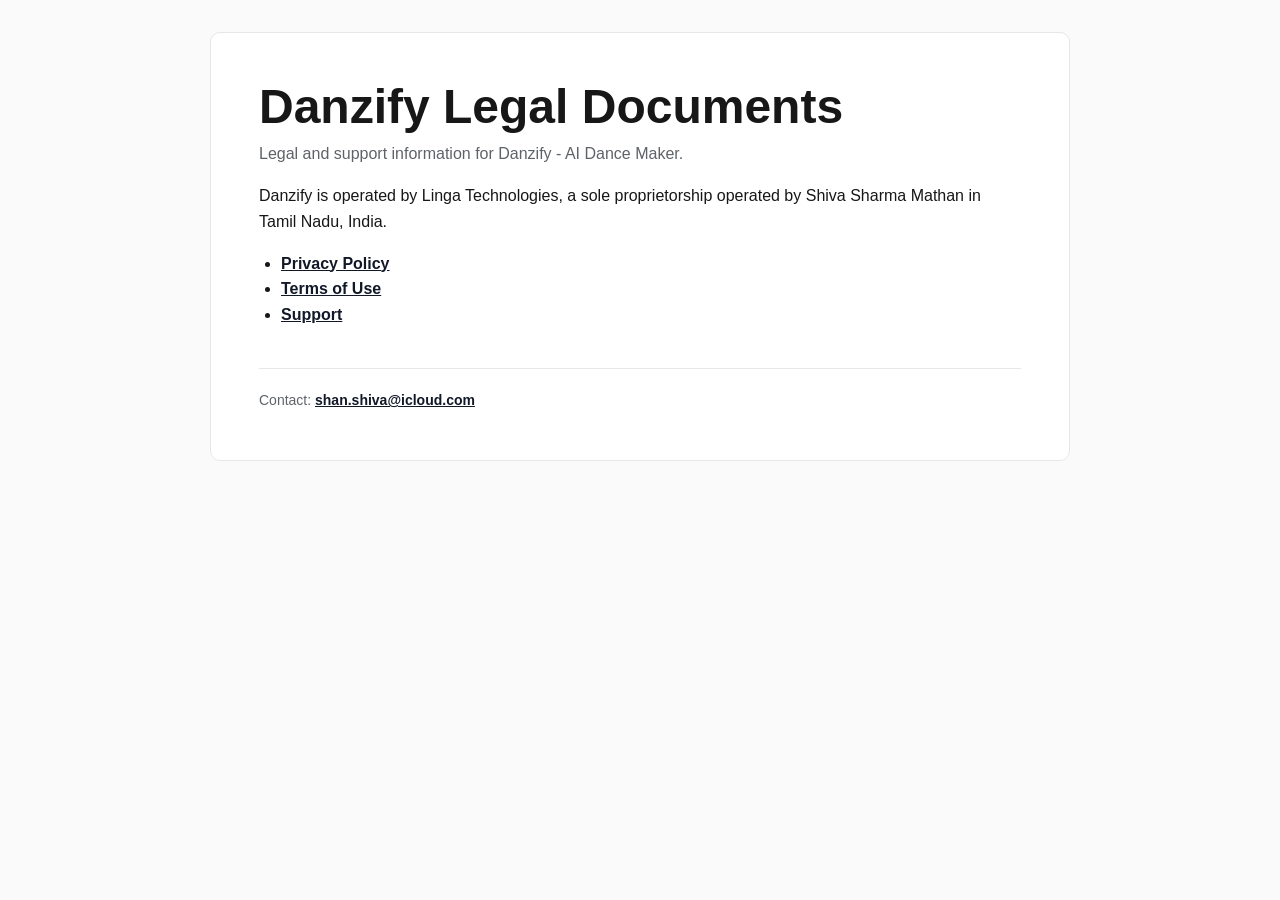
==== docs/index.html @ 9f572acd "Add Danzify legal pages" ====
<!doctype html>
<html lang="en">
<head>
  <meta charset="utf-8">
  <meta name="viewport" content="width=device-width, initial-scale=1">
  <title>Danzify Legal Documents</title>
  <link rel="stylesheet" href="./styles.css">
</head>
<body>
  <main>
    <h1>Danzify Legal Documents</h1>
    <p class="meta">Legal and support information for Danzify - AI Dance Maker.</p>
    <p>Danzify is operated by Linga Technologies, a sole proprietorship operated by Shiva Sharma Mathan in Tamil Nadu, India.</p>
    <ul>
      <li><a href="./privacy.html">Privacy Policy</a></li>
      <li><a href="./terms.html">Terms of Use</a></li>
      <li><a href="./support.html">Support</a></li>
    </ul>
    <footer>
      Contact: <a href="mailto:shan.shiva@icloud.com">shan.shiva@icloud.com</a>
    </footer>
  </main>
</body>
</html>
---- docs/styles.css ----
:root {
  color-scheme: light;
  --bg: #fafafa;
  --paper: #ffffff;
  --ink: #171717;
  --muted: #5f6368;
  --line: #e5e7eb;
  --accent: #111827;
}

* {
  box-sizing: border-box;
}

body {
  margin: 0;
  background: var(--bg);
  color: var(--ink);
  font-family: -apple-system, BlinkMacSystemFont, "Segoe UI", sans-serif;
  line-height: 1.62;
}

main {
  width: min(860px, calc(100% - 32px));
  margin: 32px auto;
  background: var(--paper);
  border: 1px solid var(--line);
  border-radius: 10px;
  padding: clamp(24px, 4vw, 48px);
}

nav {
  display: flex;
  flex-wrap: wrap;
  gap: 14px;
  margin-bottom: 32px;
}

a {
  color: var(--accent);
  font-weight: 650;
}

h1 {
  margin: 0 0 8px;
  font-size: clamp(32px, 5vw, 48px);
  line-height: 1.08;
}

h2 {
  margin-top: 32px;
  font-size: 22px;
  line-height: 1.25;
}

h3 {
  margin-top: 24px;
  font-size: 17px;
}

p,
li {
  font-size: 16px;
}

ul {
  padding-left: 22px;
}

.meta {
  color: var(--muted);
  margin-top: 0;
}

.notice {
  background: #f5f5f5;
  border: 1px solid var(--line);
  border-radius: 8px;
  padding: 14px 16px;
}

footer {
  margin-top: 40px;
  padding-top: 20px;
  border-top: 1px solid var(--line);
  color: var(--muted);
  font-size: 14px;
}
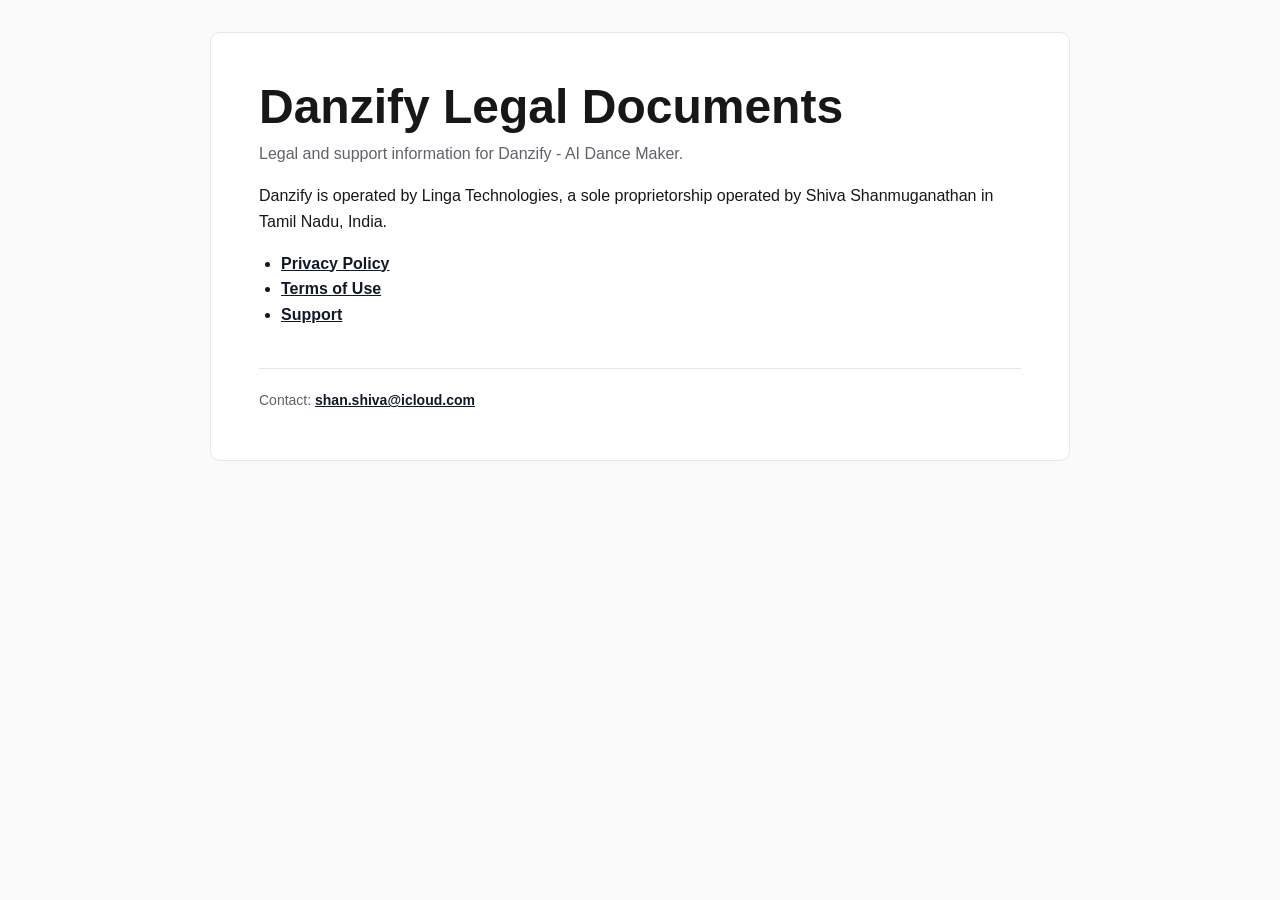
==== commit f4340a1c: "Correct operator name in legal pages" ====
--- a/docs/index.html
+++ b/docs/index.html
@@ -10,7 +10,7 @@
   <main>
     <h1>Danzify Legal Documents</h1>
     <p class="meta">Legal and support information for Danzify - AI Dance Maker.</p>
-    <p>Danzify is operated by Linga Technologies, a sole proprietorship operated by Shiva Sharma Mathan in Tamil Nadu, India.</p>
+    <p>Danzify is operated by Linga Technologies, a sole proprietorship operated by Shiva Shanmuganathan in Tamil Nadu, India.</p>
     <ul>
       <li><a href="./privacy.html">Privacy Policy</a></li>
       <li><a href="./terms.html">Terms of Use</a></li>
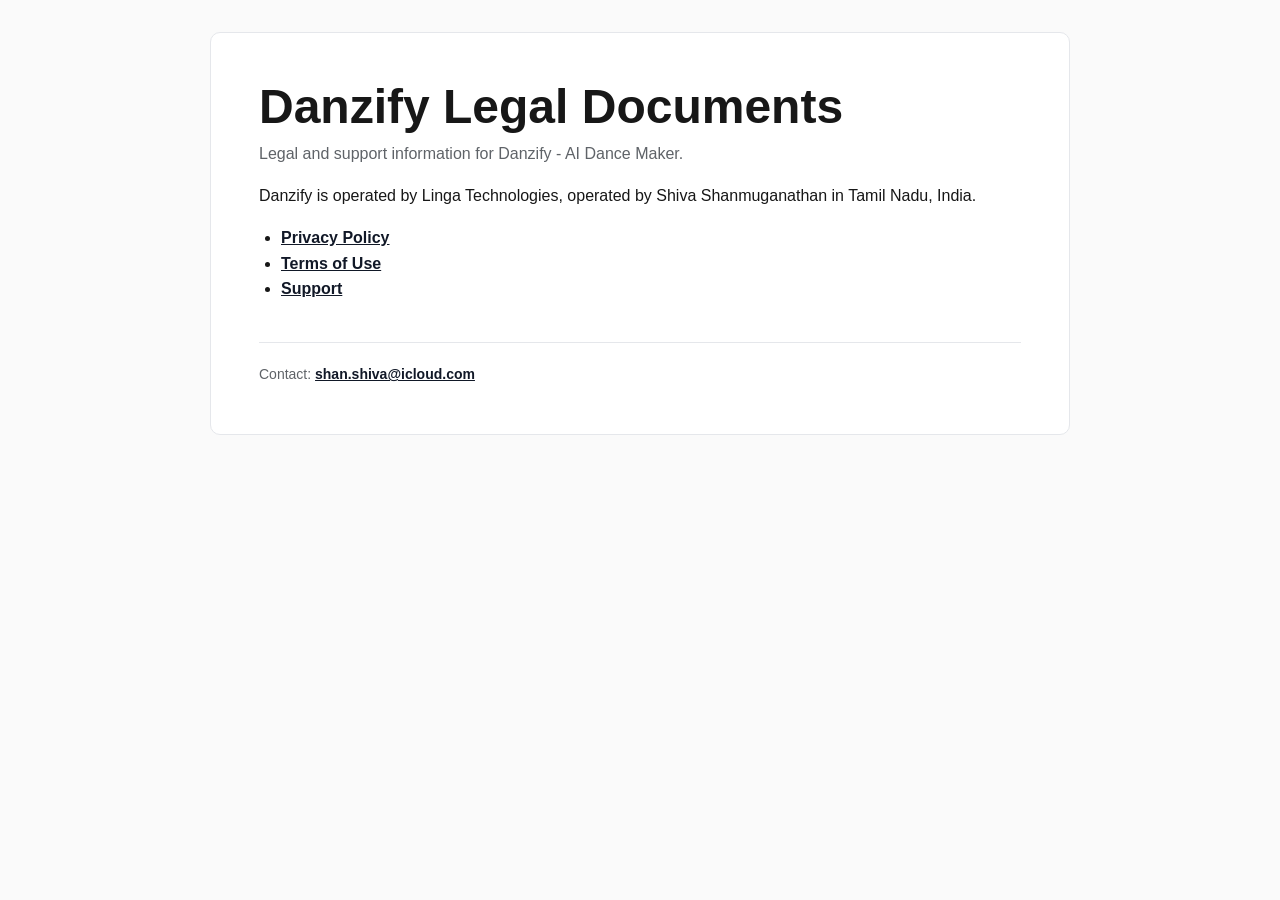
==== commit 4810ad67: "Simplify operator identification" ====
--- a/docs/index.html
+++ b/docs/index.html
@@ -10,7 +10,7 @@
   <main>
     <h1>Danzify Legal Documents</h1>
     <p class="meta">Legal and support information for Danzify - AI Dance Maker.</p>
-    <p>Danzify is operated by Linga Technologies, a sole proprietorship operated by Shiva Shanmuganathan in Tamil Nadu, India.</p>
+    <p>Danzify is operated by Linga Technologies, operated by Shiva Shanmuganathan in Tamil Nadu, India.</p>
     <ul>
       <li><a href="./privacy.html">Privacy Policy</a></li>
       <li><a href="./terms.html">Terms of Use</a></li>
